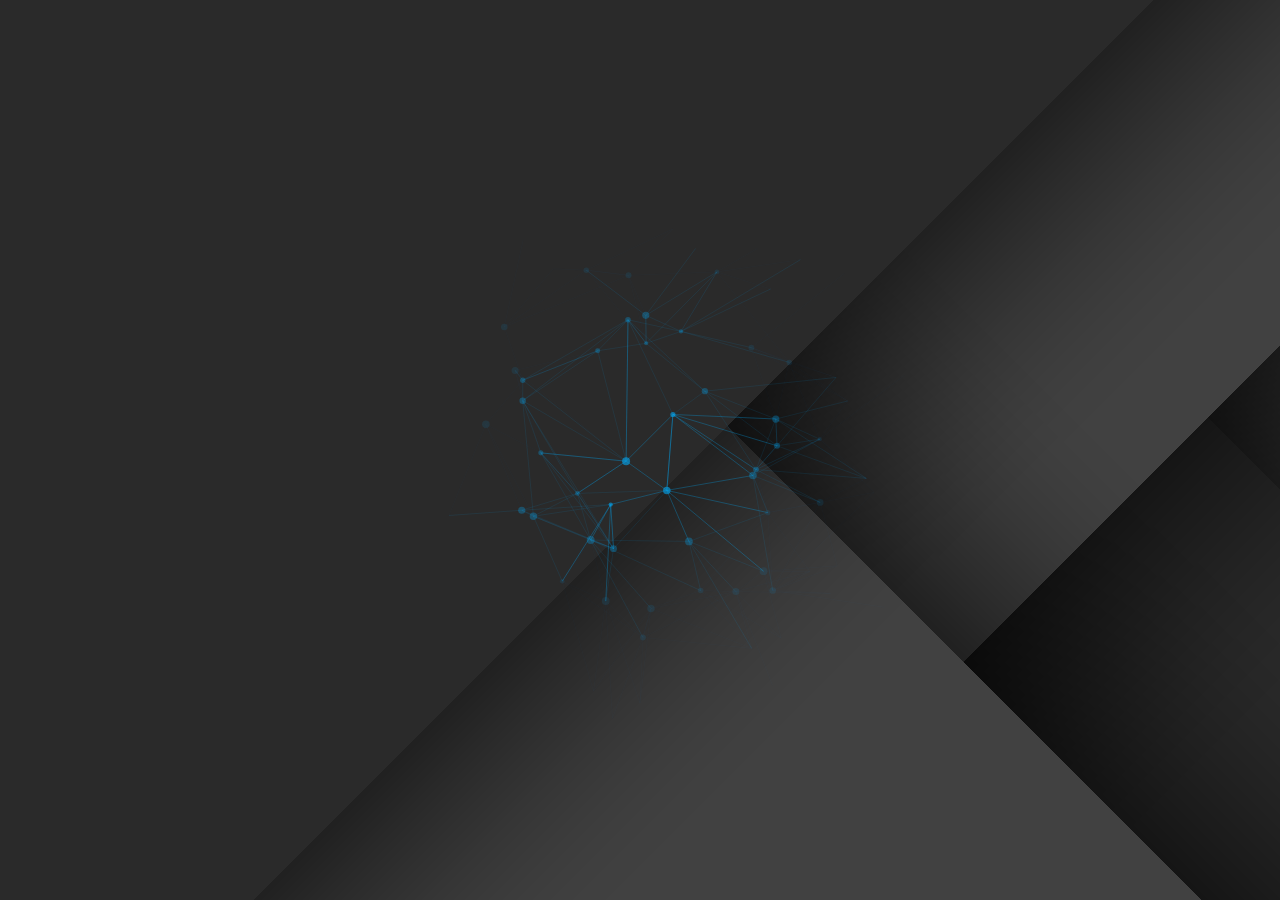
==== index.html @ cf7b399e "Updated my resume and the website font." ====
<!DOCTYPE html>
<html lang="en">

<head>
    <meta charset="UTF-8" />
    <meta http-equiv="X-UA-Compatible" content="IE=edge">
    <meta name="viewport" content="width=device-width, initial-scale=1.0">
    <link rel="stylesheet" type="text/css" href="css/stylesheet.css" />
    <script src="https://ajax.googleapis.com/ajax/libs/jquery/3.1.0/jquery.min.js"></script>

    <title>Shoaib Shaikh</title>

    <link href="https://fonts.googleapis.com/css?family=Roboto" rel="stylesheet">
    <!--[if IE]>
		<script src="http://html5shiv.googlecode.com/svn/trunk/html5.js"></script>
		<![endif]-->


</head>

<body>
    <div class="container demo-1">
        <div class="content">
            <div id="main">

                <div id="title-header">
                    <h1 id="hello1" class="text-center noselect">Hello, World!</h1>
                    <h1 id="hello2" class="text-center noselect">I'm Shoaib Shaikh.</h1>
                </div>

                <div id="body-header">
                    <p class="bio text-center noselect" id="bio1">I'm in my second year at the University of Toronto, studying Computer Science (specializing in Artificial Intelligence). </p>

                    <p class="bio text-center noselect" id="bio2">I'm a software developer looking for work. Here's my <a href="shoaibShaikhResume2018.pdf">resume</a>.</p>

                    <p class="bio text-center noselect" id="bio3">My personal website is still under construction, but feel free to e-mail me at <a href="mailto:contact@shoaibshaikh.io">contact@shoaibshaikh.io</a>.</p>
                </div>

            </div>
            <div id="large-header" class="large-header">
                <canvas id="demo-canvas"></canvas>

            </div>
        </div>
        <script>
            $("#hello1").delay(1000).animate({
                opacity: 1
            }, 700);
            $("#hello2").delay(2000).animate({
                opacity: 1
            }, 700);
            $("#body-header").delay(3500).animate({
                opacity: 1
            }, 700);

        </script>
        <script src="js/TweenLite.min.js"></script>
        <script src="js/EasePack.min.js"></script>
        <script src="js/rAF.js"></script>
        <script src="js/demo-1.js"></script>
</body>

</html>
---- css/stylesheet.css ----
@media (max-width: 481px) {
    .bio {
        font-size: 14.4px !important;
    }
    #hello1,
    #hello2 {
        font-size: 40px !important;
    }
    #main {
        width: 100% !important;
        height: 250px !important;
        margin-left: 0px !important;
        margin-top: 25% !important;
        left: 0% !important;
        top: 0% !important;
    }
}

.demo-1 .large-header {
    background: url('../img/bg.png');
    height: 100%;
}

body {
    margin: 0;
}

p,
h1 {
    font-family: 'Roboto', 'courier new', sans-serif;
    text-align: center;
    color: white;
}

.bio {
    font-size: 18px;
    margin: 10px;
}

#hello1,
#hello2 {
    font-size: 50px;
    margin: 5px;
}

#main {
    position: absolute;
    left: 50%;
    top: 50%;
    width: 650px;
    height: 325px;
    margin-left: -325px;
    margin-top: -162.5px;
}

a {
    text-decoration: none;
    color: #03A9F4;
}

#hello1,
#hello2,
#body-header {
    opacity: 0;
}

.noselect {
    -webkit-touch-callout: none;
    /* iOS Safari */
    -webkit-user-select: none;
    /* Safari */
    -khtml-user-select: none;
    /* Konqueror HTML */
    -moz-user-select: none;
    /* Firefox */
    -ms-user-select: none;
    /* Internet Explorer/Edge */
    user-select: none;
    /* Non-prefixed version, currently
                                  supported by Chrome and Opera */
}
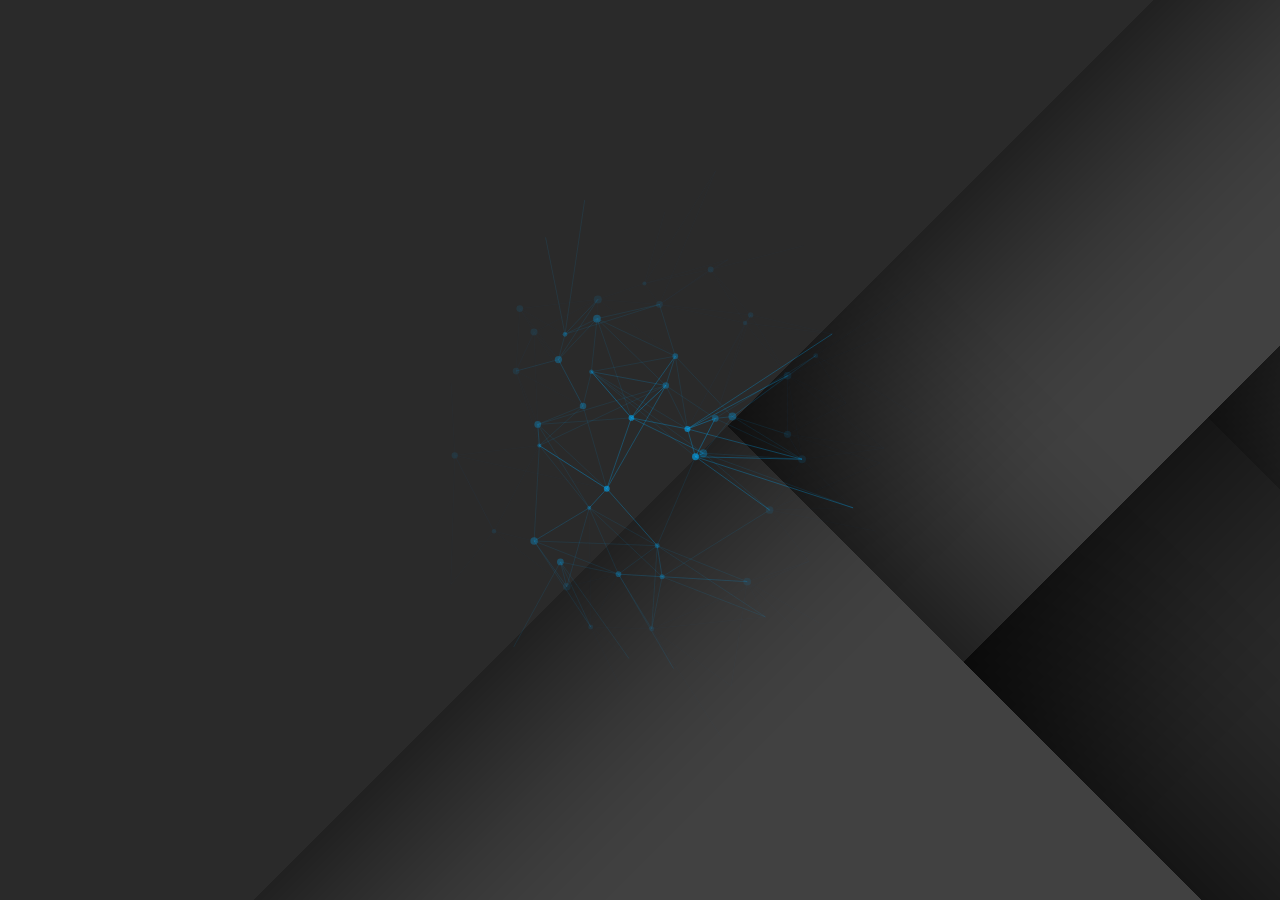
==== commit 34e19ced: "Updated resume." ====
--- a/index.html
+++ b/index.html
@@ -31,7 +31,7 @@
                 <div id="body-header">
                     <p class="bio text-center noselect" id="bio1">I'm in my second year at the University of Toronto, studying Computer Science (specializing in Artificial Intelligence). </p>
 
-                    <p class="bio text-center noselect" id="bio2">I'm a software developer looking for work. Here's my <a href="shoaibShaikhResume2018.pdf">resume</a>.</p>
+                    <p class="bio text-center noselect" id="bio2">I'm a software developer looking for work. Here's my <a href="shoaibShaikhResume2018-v1.1.pdf">resume</a>.</p>
 
                     <p class="bio text-center noselect" id="bio3">My personal website is still under construction, but feel free to e-mail me at <a href="mailto:contact@shoaibshaikh.io">contact@shoaibshaikh.io</a>.</p>
                 </div>
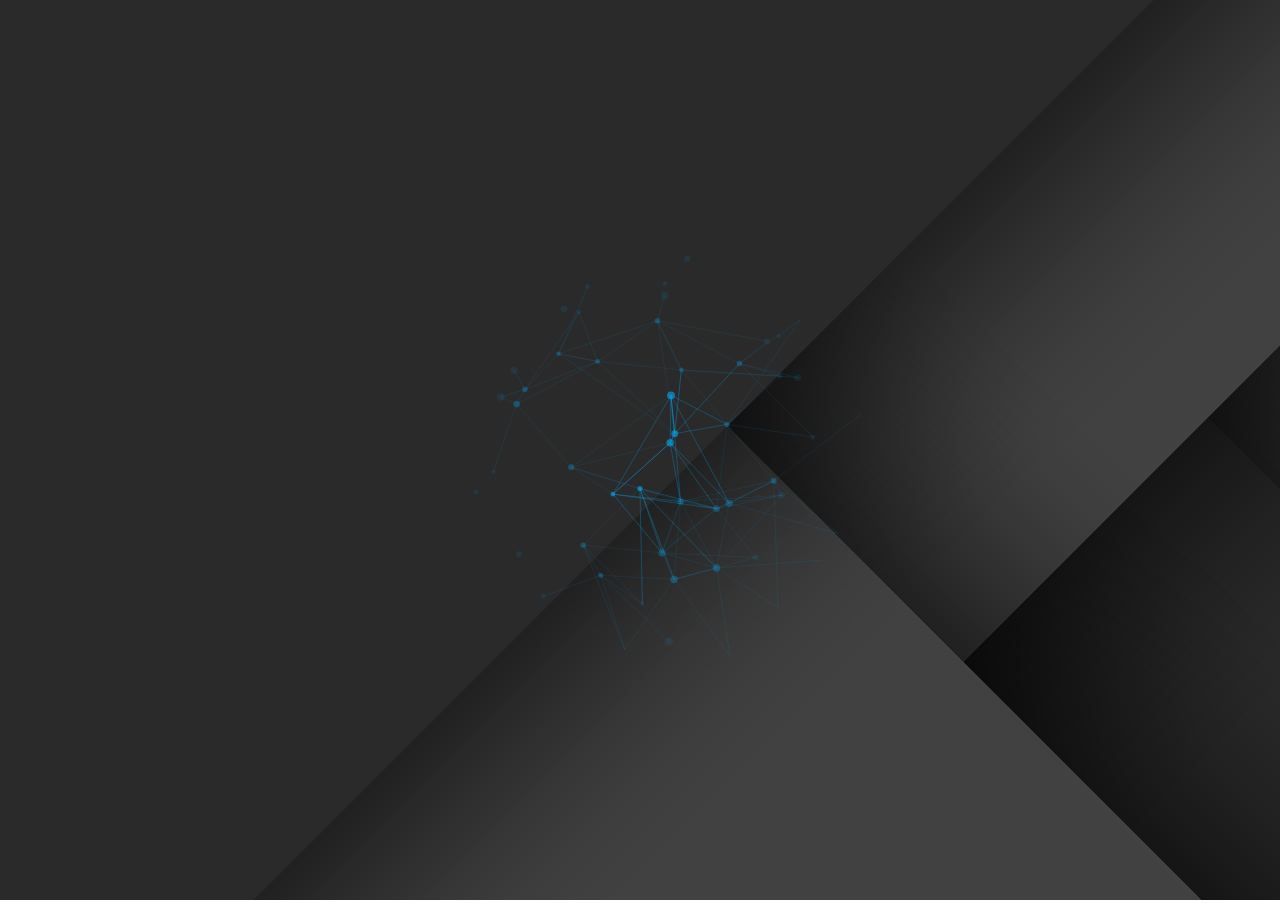
==== commit 36cc50aa: "Added updated resume and fixed div error." ====
--- a/index.html
+++ b/index.html
@@ -31,7 +31,7 @@
                 <div id="body-header">
                     <p class="bio text-center noselect" id="bio1">I'm in my second year at the University of Toronto, studying Computer Science (specializing in Artificial Intelligence). </p>
 
-                    <p class="bio text-center noselect" id="bio2">I'm a software developer looking for work. Here's my <a href="shoaibShaikhResume2018-v1.1.pdf">resume</a>.</p>
+                    <p class="bio text-center noselect" id="bio2">I'm a software developer looking for work. Here's my <a href="shoaibShaikhResume2018-v1.2.pdf">resume</a>.</p>
 
                     <p class="bio text-center noselect" id="bio3">My personal website is still under construction, but feel free to e-mail me at <a href="mailto:contact@shoaibshaikh.io">contact@shoaibshaikh.io</a>.</p>
                 </div>
@@ -42,6 +42,7 @@
 
             </div>
         </div>
+    </div>
         <script>
             $("#hello1").delay(1000).animate({
                 opacity: 1
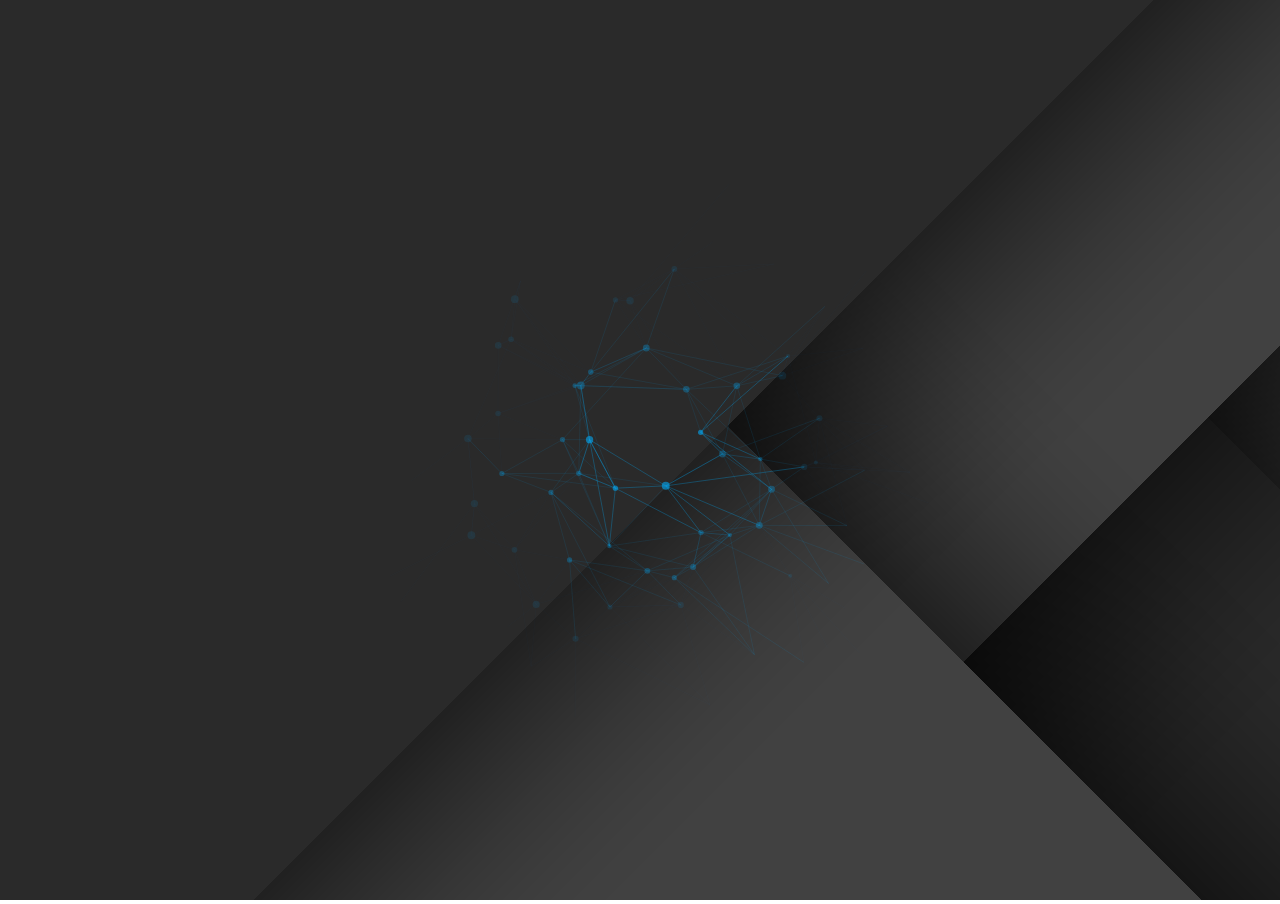
==== commit fce32774: "Update resume and index.html files" ====
--- a/index.html
+++ b/index.html
@@ -29,11 +29,11 @@
                 </div>
 
                 <div id="body-header">
-                    <p class="bio text-center noselect" id="bio1">I'm in my second year at the University of Toronto, studying Computer Science (specializing in Artificial Intelligence). </p>
+                    <p class="bio text-center noselect" id="bio1">I'm in my final year at the University of Toronto, studying Computer Science (specializing in Artificial Intelligence). </p>
 
-                    <p class="bio text-center noselect" id="bio2">I'm a software developer looking for work. Here's my <a href="shoaibShaikhResume2018-v1.2.pdf">resume</a>.</p>
+                    <p class="bio text-center noselect" id="bio2">I'm a software developer looking for work. Here's my <a href="shoaib_resume_oct_2018.pdf">resume</a>.</p>
 
-                    <p class="bio text-center noselect" id="bio3">My personal website is still under construction, but feel free to e-mail me at <a href="mailto:contact@shoaibshaikh.io">contact@shoaibshaikh.io</a>.</p>
+                    <p class="bio text-center noselect" id="bio3">My personal website is still under construction, but feel free to e-mail me at <a href="mailto:shoaib@shoaibshaikh.ca">shoaib@shoaibshaikh.ca</a>.</p>
                 </div>
 
             </div>
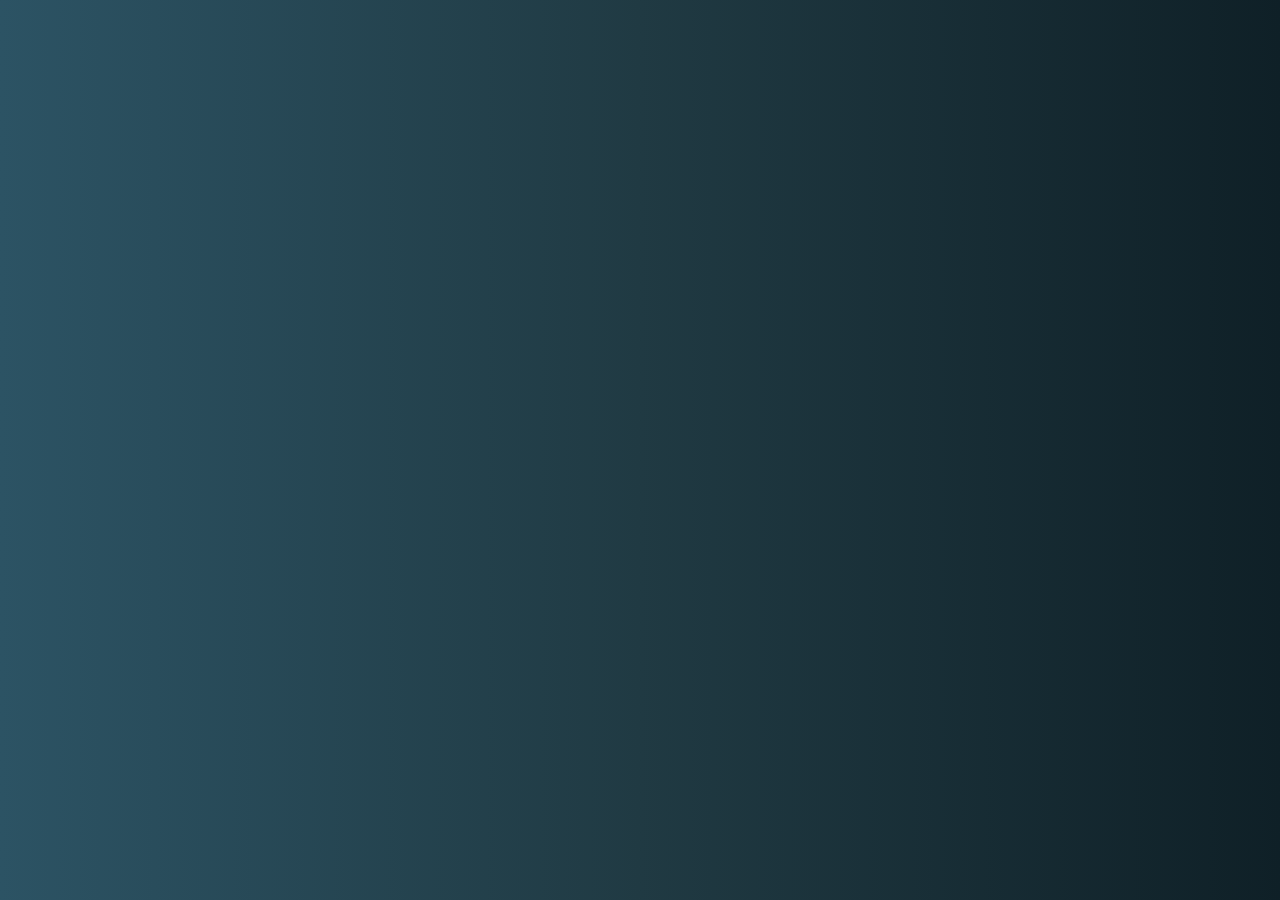
==== commit 91d87c4c: "Add a gradient background" ====
--- a/index.html
+++ b/index.html
@@ -11,9 +11,6 @@
     <title>Shoaib Shaikh</title>
 
     <link href="https://fonts.googleapis.com/css?family=Roboto" rel="stylesheet">
-    <!--[if IE]>
-		<script src="http://html5shiv.googlecode.com/svn/trunk/html5.js"></script>
-		<![endif]-->
 
 
 </head>
@@ -30,8 +27,6 @@
 
                 <div id="body-header">
                     <p class="bio text-center noselect" id="bio1">I'm in my final year at the University of Toronto, studying Computer Science (specializing in Artificial Intelligence). </p>
-
-                    <p class="bio text-center noselect" id="bio2">I'm a software developer looking for work. Here's my <a href="shoaib_resume_oct_2018.pdf">resume</a>.</p>
 
                     <p class="bio text-center noselect" id="bio3">My personal website is still under construction, but feel free to e-mail me at <a href="mailto:shoaib@shoaibshaikh.ca">shoaib@shoaibshaikh.ca</a>.</p>
                 </div>
@@ -55,10 +50,6 @@
             }, 700);
 
         </script>
-        <script src="js/TweenLite.min.js"></script>
-        <script src="js/EasePack.min.js"></script>
-        <script src="js/rAF.js"></script>
-        <script src="js/demo-1.js"></script>
 </body>
 
 </html>
--- a/css/stylesheet.css
+++ b/css/stylesheet.css
@@ -16,13 +16,9 @@
     }
 }
 
-.demo-1 .large-header {
-    background: url('../img/bg.png');
-    height: 100%;
-}
-
 body {
-    margin: 0;
+    background: -webkit-linear-gradient(to right, #2C5364, #203A43, #0F2027);
+    background: linear-gradient(to right, #2C5364, #203A43, #0F2027);
 }
 
 p,
@@ -62,20 +58,4 @@
 #hello2,
 #body-header {
     opacity: 0;
-}
-
-.noselect {
-    -webkit-touch-callout: none;
-    /* iOS Safari */
-    -webkit-user-select: none;
-    /* Safari */
-    -khtml-user-select: none;
-    /* Konqueror HTML */
-    -moz-user-select: none;
-    /* Firefox */
-    -ms-user-select: none;
-    /* Internet Explorer/Edge */
-    user-select: none;
-    /* Non-prefixed version, currently
-                                  supported by Chrome and Opera */
-}
+}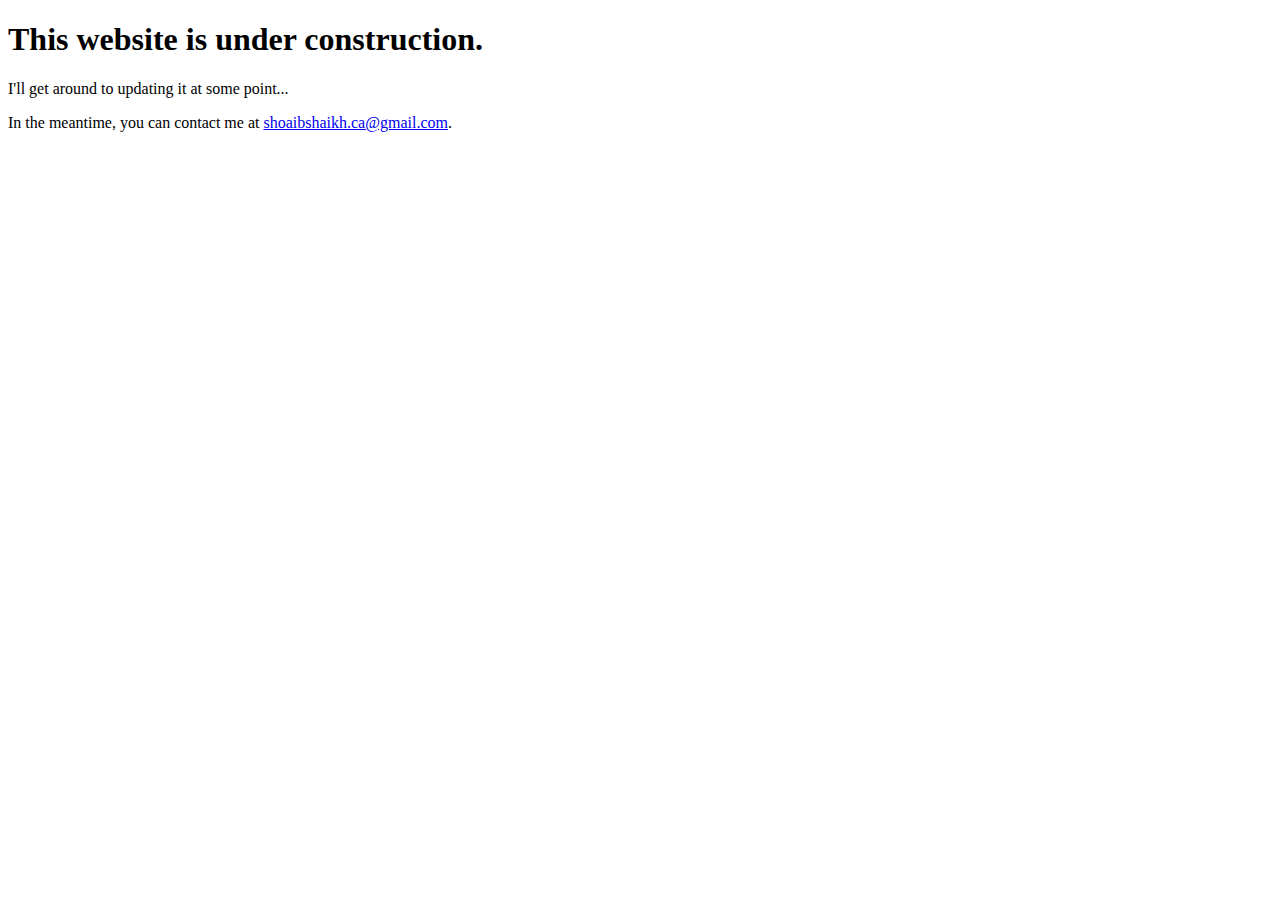
==== commit 13fa2e61: "Minimize my personal website" ====
--- a/index.html
+++ b/index.html
@@ -2,54 +2,74 @@
 <html lang="en">
 
 <head>
-    <meta charset="UTF-8" />
-    <meta http-equiv="X-UA-Compatible" content="IE=edge">
-    <meta name="viewport" content="width=device-width, initial-scale=1.0">
-    <link rel="stylesheet" type="text/css" href="css/stylesheet.css" />
-    <script src="https://ajax.googleapis.com/ajax/libs/jquery/3.1.0/jquery.min.js"></script>
+  <meta charset="UTF-8" />
+  <meta http-equiv="X-UA-Compatible" content="IE=edge" />
+  <meta name="viewport" content="width=device-width, initial-scale=1.0" />
+  <!-- <link rel="stylesheet" type="text/css" href="css/stylesheet.css" /> -->
+  <!-- <script src="https://ajax.googleapis.com/ajax/libs/jquery/3.1.0/jquery.min.js"></script> -->
 
-    <title>Shoaib Shaikh</title>
+  <title>Shoaib Shaikh</title>
 
-    <link href="https://fonts.googleapis.com/css?family=Roboto" rel="stylesheet">
-
-
+  <!-- <link href="https://fonts.googleapis.com/css?family=Roboto" rel="stylesheet" /> -->
 </head>
 
 <body>
-    <div class="container demo-1">
-        <div class="content">
-            <div id="main">
+  <h1>This website is under construction.</h1>
+  <p>I'll get around to updating it at some point...</p>
+  <p>In the meantime, you can contact me at <a href="mailto:shoaibshaikh.ca@gmail.com">shoaibshaikh.ca@gmail.com</a>.
+  </p>
+  <!-- <div class="container demo-1">
+      <div class="content">
+        <div id="main">
+          <div id="title-header">
+            <h1 id="hello1" class="text-center noselect">Hello, World!</h1>
+            <h1 id="hello2" class="text-center noselect">I'm Shoaib Shaikh.</h1>
+          </div>
 
-                <div id="title-header">
-                    <h1 id="hello1" class="text-center noselect">Hello, World!</h1>
-                    <h1 id="hello2" class="text-center noselect">I'm Shoaib Shaikh.</h1>
-                </div>
+          <div id="body-header">
+            <p class="bio text-center noselect" id="bio1">
+              I'm in my final year at the University of Toronto, studying
+              Computer Science (specializing in Artificial Intelligence).
+            </p>
 
-                <div id="body-header">
-                    <p class="bio text-center noselect" id="bio1">I'm in my final year at the University of Toronto, studying Computer Science (specializing in Artificial Intelligence). </p>
-
-                    <p class="bio text-center noselect" id="bio3">My personal website is still under construction, but feel free to e-mail me at <a href="mailto:shoaib@shoaibshaikh.ca">shoaib@shoaibshaikh.ca</a>.</p>
-                </div>
-
-            </div>
-            <div id="large-header" class="large-header">
-                <canvas id="demo-canvas"></canvas>
-
-            </div>
-        </div>
-    </div>
-        <script>
-            $("#hello1").delay(1000).animate({
-                opacity: 1
-            }, 700);
-            $("#hello2").delay(2000).animate({
-                opacity: 1
-            }, 700);
-            $("#body-header").delay(3500).animate({
-                opacity: 1
-            }, 700);
-
-        </script>
+  <p class="bio text-center noselect" id="bio3">
+    My personal website is still under construction, but feel free to
+    e-mail me at
+    <a href="mailto:shoaibshaikh.ca@gmail.com">shoaibshaikh.ca@gmail.com</a>.
+  </p>
+  </div>
+  </div>
+  <div id="large-header" class="large-header">
+    <canvas id="demo-canvas"></canvas>
+  </div>
+  </div>
+  </div> -->
+  <!-- <script>
+      $("#hello1")
+        .delay(1000)
+        .animate(
+          {
+            opacity: 1
+          },
+          700
+        );
+      $("#hello2")
+        .delay(2000)
+        .animate(
+          {
+            opacity: 1
+          },
+          700
+        );
+      $("#body-header")
+        .delay(3500)
+        .animate(
+          {
+            opacity: 1
+          },
+          700
+        );
+    </script> -->
 </body>
 
-</html>
+</html>--- a/css/stylesheet.css
+++ b/css/stylesheet.css
@@ -1,61 +1,47 @@
-@media (max-width: 481px) {
-    .bio {
-        font-size: 14.4px !important;
-    }
-    #hello1,
-    #hello2 {
-        font-size: 40px !important;
-    }
-    #main {
-        width: 100% !important;
-        height: 250px !important;
-        margin-left: 0px !important;
-        margin-top: 25% !important;
-        left: 0% !important;
-        top: 0% !important;
-    }
-}
-
 body {
-    background: -webkit-linear-gradient(to right, #2C5364, #203A43, #0F2027);
-    background: linear-gradient(to right, #2C5364, #203A43, #0F2027);
+  background: -webkit-linear-gradient(to right, #2c5364, #203a43, #0f2027);
+  background: linear-gradient(to right, #2c5364, #203a43, #0f2027);
 }
 
 p,
 h1 {
-    font-family: 'Roboto', 'courier new', sans-serif;
-    text-align: center;
-    color: white;
+  font-family: "Roboto", "courier new", sans-serif;
+  text-align: center;
+  color: white;
 }
 
 .bio {
-    font-size: 18px;
-    margin: 10px;
+  font-size: 18px;
+  margin: 10px;
 }
 
 #hello1,
 #hello2 {
-    font-size: 50px;
-    margin: 5px;
+  font-size: 50px;
+  margin: 5px;
 }
 
 #main {
-    position: absolute;
-    left: 50%;
-    top: 50%;
-    width: 650px;
-    height: 325px;
-    margin-left: -325px;
-    margin-top: -162.5px;
+  position: absolute;
+  left: 50%;
+  top: 50%;
+  width: 650px;
+  height: 325px;
+  margin-left: -325px;
+  margin-top: -162.5px;
 }
 
 a {
-    text-decoration: none;
-    color: #03A9F4;
+  text-decoration: none;
+  color: #03a9f4;
 }
 
 #hello1,
 #hello2,
 #body-header {
-    opacity: 0;
-}+  opacity: 0;
+}
+
+#gender {
+  background: #ffa8d4;
+}
